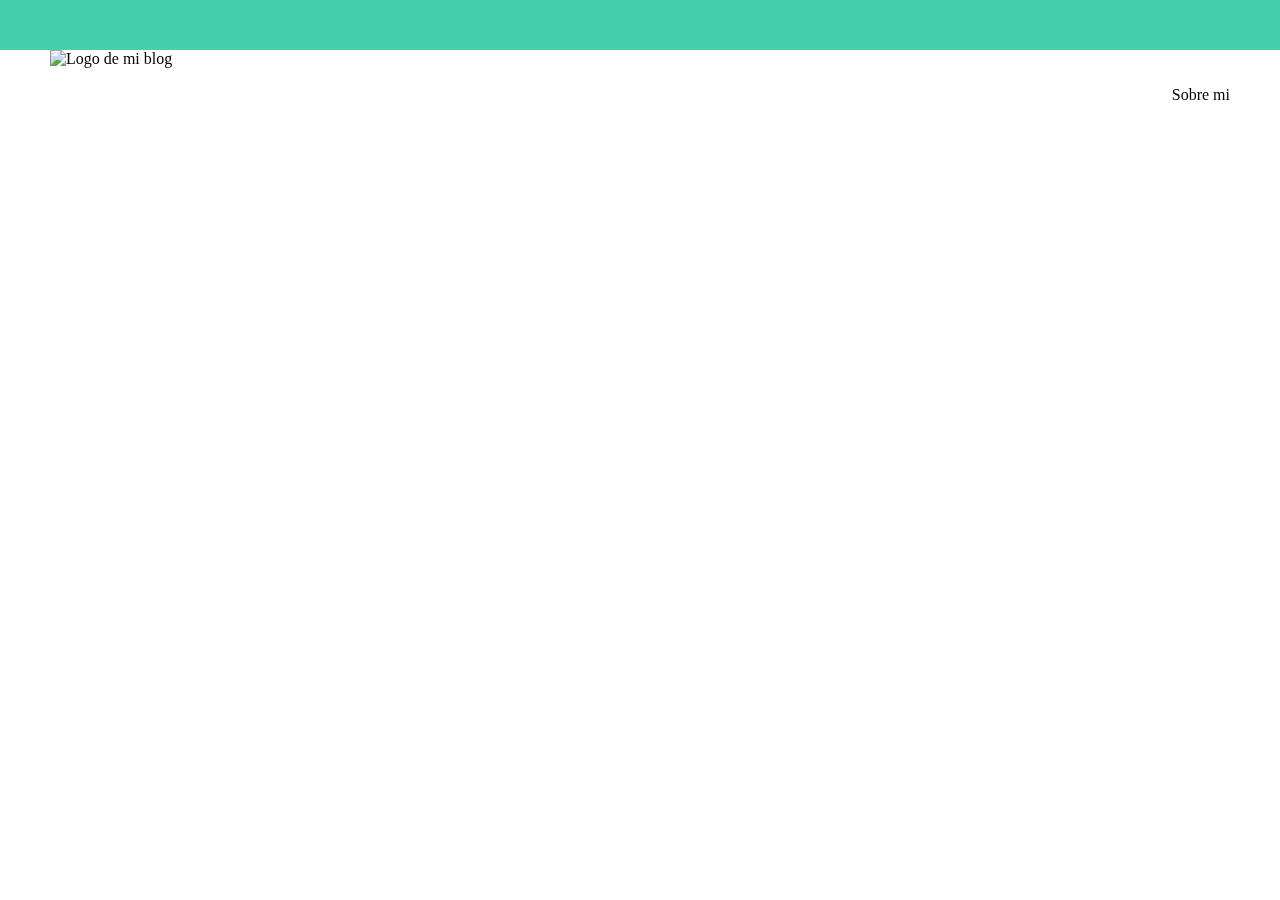
==== index.html @ 29aa8a33 "first commit" ====
<!DOCTYPE html>
<html lang="en">
<head>
    <meta charset="UTF-8">
    <meta http-equiv="X-UA-Compatible" content="IE=edge">
    <meta name="viewport" content="width=device-width, initial-scale=1.0">
    <title>Mi Blog</title>
    <link rel="stylesheet" href="css/main.css">
    <link rel="stylesheet" href="css/font/flaticon.css">
</head>
<body>
    <header>
        <section class="header-icons-container">
            <div class="icons">
                <a href="/"><span class="flaticon-001-facebook"></span></a>
                <a href="/"><span class="flaticon-002-twitter"></span></a>
                <a href="/"><span class="flaticon-011-instagram"></span></a>
                <a href="/"><span class="flaticon-010-linkedin"></span></a>
                <a href="/"><span class="flaticon-008-youtube"></span></a>
            </div>
        </section>
        <nav>
            <section class="nav-logo-container">
                <a href="/"><img src="/" alt="Logo de mi blog"></a>
            </section>
            <section class="profile-link">
                <a href="perfil.html">Sobre mi</a>
            </section>
        </nav>
    </header>
</body>
</html>
---- css/main.css ----
body{
    margin: 0;
    padding: 0;
    position: fixed;
    top: 0;
    bottom: 0;
    left: 0;
    right: 0;
}
a{
    text-decoration: none;
    display: inline;
    color: black;
}
header{
    width: 100%;
    height: 140px;
    display: grid;
    grid-template-rows: 1fr 1fr;
}
header .header-icons-container{
    width: 100%;
    height: 50px;
    display: grid;
    background-color: #47cfac;
}
header .header-icons-container .icons{
    width: 300px;
    height: auto;
    display: flex;
    justify-items: flex-end;
    align-items: center;
    justify-content: space-between;
    justify-self: end;
    margin-right: 50px;
}
header .icons span{
    color:white;
}
nav{
    display: grid;
    grid-template-columns: 1fr 1fr;
    height: 90px;
}
nav .nav-logo-container{
    margin-left: 50px;
}
nav .profile-link{
    display: flex;
    align-items: center;
    justify-content: flex-end;
    margin-right: 50px;
}
---- css/font/flaticon.css ----
@font-face {
  font-family: "Flaticon";
  src: url("./Flaticon.eot");
  src: url("./Flaticon.eot?#iefix") format("embedded-opentype"),
       url("./Flaticon.woff2") format("woff2"),
       url("./Flaticon.woff") format("woff"),
       url("./Flaticon.ttf") format("truetype"),
       url("./Flaticon.svg#Flaticon") format("svg");
  font-weight: normal;
  font-style: normal;
}

@media screen and (-webkit-min-device-pixel-ratio:0) {
  @font-face {
    font-family: "Flaticon";
    src: url("./Flaticon.svg#Flaticon") format("svg");
  }
}

.fimanager:before {
      display: inline-block;
  font-family: "Flaticon";
  font-style: normal;
  font-weight: normal;
  font-variant: normal;
  line-height: 1;
  text-decoration: inherit;
  text-rendering: optimizeLegibility;
  text-transform: none;
  -moz-osx-font-smoothing: grayscale;
  -webkit-font-smoothing: antialiased;
  font-smoothing: antialiased;
    display: block;
}

.flaticon-001-facebook:before { content: "\f100"; }
.flaticon-002-twitter:before { content: "\f101"; }
.flaticon-003-whatsapp:before { content: "\f102"; }
.flaticon-004-groupme:before { content: "\f103"; }
.flaticon-005-kik:before { content: "\f104"; }
.flaticon-006-skype:before { content: "\f105"; }
.flaticon-007-periscope:before { content: "\f106"; }
.flaticon-008-youtube:before { content: "\f107"; }
.flaticon-009-itunes:before { content: "\f108"; }
.flaticon-010-linkedin:before { content: "\f109"; }
.flaticon-011-instagram:before { content: "\f10a"; }
.flaticon-012-messenger:before { content: "\f10b"; }
.flaticon-013-twitter:before { content: "\f10c"; }
.flaticon-014-snapchat:before { content: "\f10d"; }
.flaticon-015-reddit:before { content: "\f10e"; }
.flaticon-016-tiktok:before { content: "\f10f"; }
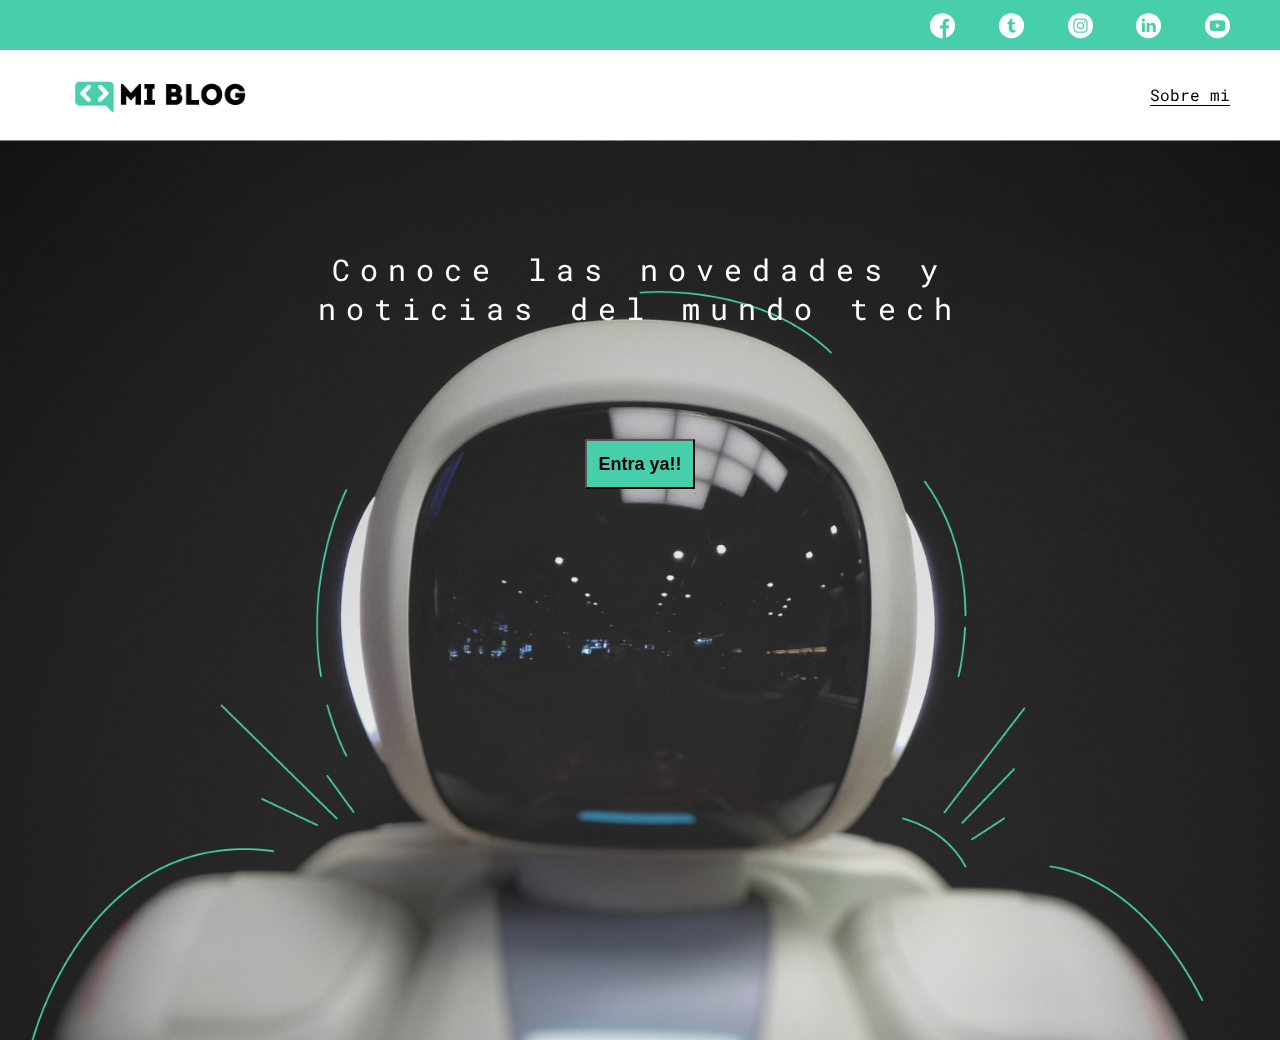
==== commit c18ae78e: "avance1" ====
--- a/index.html
+++ b/index.html
@@ -12,21 +12,29 @@
     <header>
         <section class="header-icons-container">
             <div class="icons">
-                <a href="/"><span class="flaticon-001-facebook"></span></a>
-                <a href="/"><span class="flaticon-002-twitter"></span></a>
-                <a href="/"><span class="flaticon-011-instagram"></span></a>
-                <a href="/"><span class="flaticon-010-linkedin"></span></a>
-                <a href="/"><span class="flaticon-008-youtube"></span></a>
+                <a href="/"><span class="fimanager flaticon-001-facebook"></span></a>
+                <a href="/"><span class="fimanager flaticon-002-twitter"></span></a>
+                <a href="/"><span class="fimanager flaticon-011-instagram"></span></a>
+                <a href="/"><span class="fimanager flaticon-010-linkedin"></span></a>
+                <a href="/"><span class="fimanager flaticon-008-youtube"></span></a>
             </div>
         </section>
         <nav>
             <section class="nav-logo-container">
-                <a href="/"><img src="/" alt="Logo de mi blog"></a>
+                <a href="/"><img src="/assets/img/Logo-negro.png" alt="Logo de mi blog"></a>
             </section>
             <section class="profile-link">
                 <a href="perfil.html">Sobre mi</a>
             </section>
         </nav>
     </header>
+    <main class="home-main">
+        <section>
+            <p class="home-main-text">Conoce las novedades y noticias del mundo tech</p>
+            <button class="home-main-button">
+                <a href="blogs.html">Entra ya!!</a>
+            </button>
+        </section>
+    </main>
 </body>
 </html>--- a/css/main.css
+++ b/css/main.css
@@ -1,4 +1,7 @@
+@import url('https://fonts.googleapis.com/css2?family=Roboto+Mono:wght@400;500;700&family=Roboto+Slab:wght@400;500;700;900&family=Roboto:wght@400;700&display=swap');
+
 body{
+    font-family: 'Roboto Mono', monospace;
     margin: 0;
     padding: 0;
     position: fixed;
@@ -36,6 +39,7 @@
 }
 header .icons span{
     color:white;
+    font-size: 25px;
 }
 nav{
     display: grid;
@@ -45,9 +49,52 @@
 nav .nav-logo-container{
     margin-left: 50px;
 }
+nav .nav-logo-container img{
+    width: 220px;
+    margin-top: 10px;
+}
 nav .profile-link{
     display: flex;
     align-items: center;
     justify-content: flex-end;
     margin-right: 50px;
 }
+nav .profile-link a{
+    color: black;
+    border-bottom: 1px solid black;
+}
+.home-main{
+    display: grid;
+    grid-template-columns: 1fr 4fr 1fr;
+    height: 100%;
+    background-image: url('../assets/img/Cover.png');
+    background-position: center;
+    background-repeat: no-repeat;
+    background-size: cover;
+}
+.home-main section{
+    display: grid;
+    grid-column: 2;
+    justify-items: center;
+    height: 350px;
+    margin-top: 80px;
+}
+.home-main-text{
+    font-family: 'Roboto mono', monospace;
+    font-size: 30px;
+    font-weight: 700px;
+    letter-spacing: 10px;
+    color: white;
+    text-align: center;
+}
+.home-main-button{
+    width: 110px;
+    height: 50px;
+    background: #47cfac;
+    display: grid;
+    align-items: center;
+}
+.home-main-button a{
+    font-weight: 700;
+    font-size: 18px;
+}